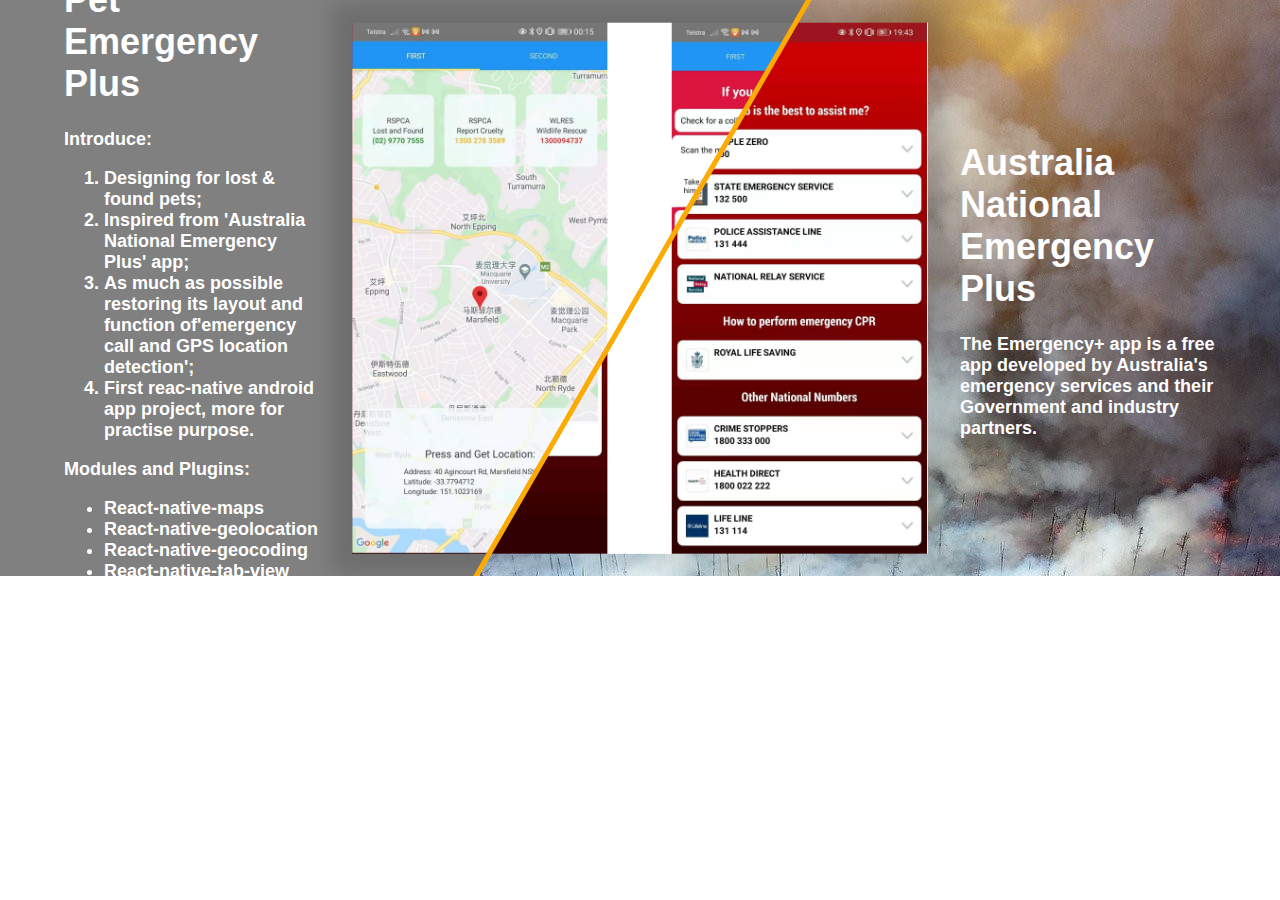
==== index.html @ 4784e4b2 "Add files via upload" ====
<!DOCTYPE html>
<html>
<head>
    
</head>
<body>
    <div class="splitview skewed">
        <div class="panel bottom">
            <div class="content">
                <div class="description">
                    <h1>Australia National Emergency Plus</h1>
                    <p>The Emergency+ app is a free app developed by Australia's emergency services and their Government and industry partners.</p>
                </div>

                <img src="pic/o.jpg" alt="Original">
            </div>
        </div>

        <div class="panel top">
            <div class="content">
                <div class="description">
                    <h1>Pet Emergency Plus</h1>
                    <p>Introduce:
                        <ol>
                            <li>Designing for lost & found pets;</li>
                            <li>Inspired from 'Australia National Emergency Plus' app;</li>
                            <li>As much as possible restoring its layout and function of'emergency call and GPS location detection';</li>
                            <li>First reac-native android app project, more for practise purpose.</li>
                        </ol>                          
                    </p>
                 
                    <p>Modules and Plugins:
                        <ul>
                            <li>React-native-maps</li>
                            <li>React-native-geolocation</li>            
                            <li>React-native-geocoding</li>
                            <li>React-native-tab-view</li>
                            <li>React-native-collapsible</li>                       
                        </ul>
                    </p>
                </div>

                <img src="pic/p.jpg" alt="Duotone">
            </div>
        </div>

        <div class="handle"></div>
    </div>
	<script src=aa.js></script>
    <link rel="stylesheet" type="text/css" href="aa.css">
		
</body>
</html>
---- aa.css ----
/* Reset. */
* {
    box-sizing: border-box;
}

body {
    margin: 0;
    padding: 0;
    font-size: 100%;
    font-family: Arial, Helvetica, sans-serif;
}

/* Panels. */
.splitview {
    position: relative;
    width: 100%;
    min-height: 45vw;
    overflow: hidden;
}

.panel {
    position: absolute;
    width: 100vw;
    min-height: 45vw;
    overflow: hidden;
}

    .panel .content {
        position: absolute;
        width: 100vw;
        min-height: 45vw;
        color: #FFF;
    }

    .panel .description {
        width: 20%;
        position: absolute;
        top: 50%;
        transform: translateY(-50%);
        text-align: left;
        color:white;
        font-size: large;
        font-weight: bold;
    }

    .panel img {
        box-shadow: 0 0 20px 20px rgba(0, 0, 0, 0.15);
        width: 45%;
        position: absolute;
        top: 50%;
        left: 50%;
        transform: translate(-50%, -50%);
    }


.bottom {
    background-image: url(pic/b.jpg);
    /* background-color:grey; */
    z-index: 1;
}

    .bottom .description {
        right: 5%;
    }

.top {
    /* background-image: url(pic/t.jpg); */
    background-color: grey;
    z-index: 2;
    width: 50vw;
}

    .top .description {
        left: 5%;
    }

/* Handle. */
.handle {
    height: 100%;
    position: absolute;
    display: block;
    background-color: rgb(253, 171, 0);
    width: 5px;
    top: 0;
    left: 50%;
    z-index: 3;
}

/* Skewed. */
.skewed .handle {
    top: 50%;
    transform: rotate(30deg) translateY(-50%);
    height: 200%;
    -webkit-transform-origin: top;
    -moz-transform-origin: top;
    transform-origin: top;
}

.skewed .top {
    transform: skew(-30deg);
    margin-left: -1000px;
    width: calc(50vw + 1000px);
}

.skewed .top .content {
    transform: skew(30deg);
    margin-left: 1000px;
}

/* Responsive. */
@media (max-width: 900px) {
    body {
        font-size: 75%;
    }
}
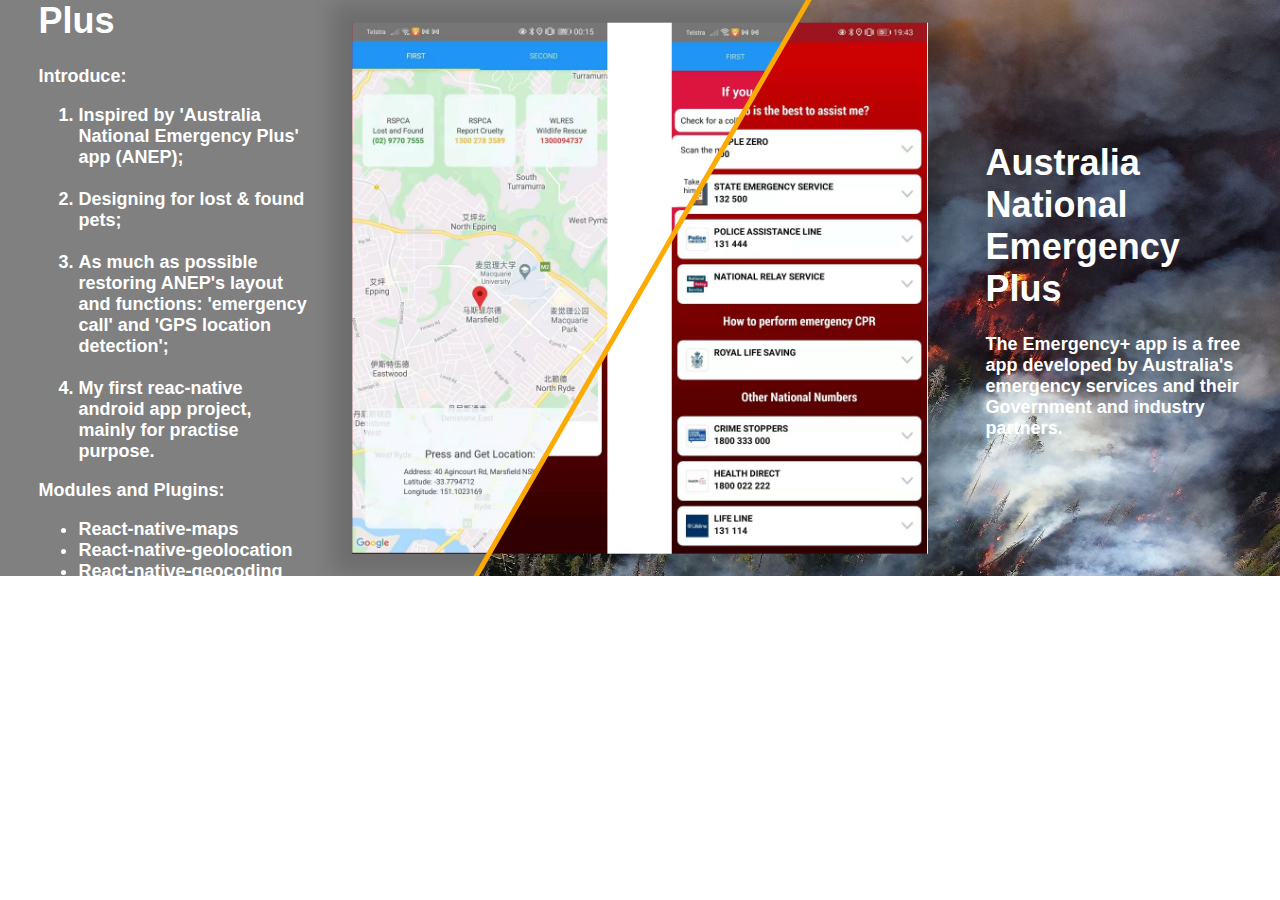
==== commit 0c6e9dca: "Add files via upload" ====
--- a/index.html
+++ b/index.html
@@ -22,10 +22,11 @@
                     <h1>Pet Emergency Plus</h1>
                     <p>Introduce:
                         <ol>
-                            <li>Designing for lost & found pets;</li>
-                            <li>Inspired from 'Australia National Emergency Plus' app;</li>
-                            <li>As much as possible restoring its layout and function of'emergency call and GPS location detection';</li>
-                            <li>First reac-native android app project, more for practise purpose.</li>
+                            
+                            <li>Inspired by 'Australia National Emergency Plus' app (ANEP);</li><br>
+                            <li>Designing for lost & found pets;</li><br>
+                            <li>As much as possible restoring ANEP's layout and functions: 'emergency call' and 'GPS location detection';</li><br>
+                            <li>My first reac-native android app project, mainly for practise purpose.</li>
                         </ol>                          
                     </p>
                  
--- a/aa.css
+++ b/aa.css
@@ -33,13 +33,13 @@
     }
 
     .panel .description {
-        width: 20%;
+        width: 21%;
         position: absolute;
         top: 50%;
         transform: translateY(-50%);
         text-align: left;
         color:white;
-        font-size: large;
+        font-size: 2vh;
         font-weight: bold;
     }
 
@@ -57,10 +57,11 @@
     background-image: url(pic/b.jpg);
     /* background-color:grey; */
     z-index: 1;
+    background-size:100% 100%;
 }
 
     .bottom .description {
-        right: 5%;
+        right: 2%;
     }
 
 .top {
@@ -71,7 +72,7 @@
 }
 
     .top .description {
-        left: 5%;
+        left: 3%;
     }
 
 /* Handle. */
@@ -108,8 +109,21 @@
 }
 
 /* Responsive. */
+
+@media (max-width: 1800px) {
+    body {
+        font-size: 85%;
+    }
+}
+
+@media (max-width: 1400px) {
+    body {
+        font-size: 70%;
+    }
+}
+
 @media (max-width: 900px) {
     body {
-        font-size: 75%;
+        font-size: 50%;
     }
 }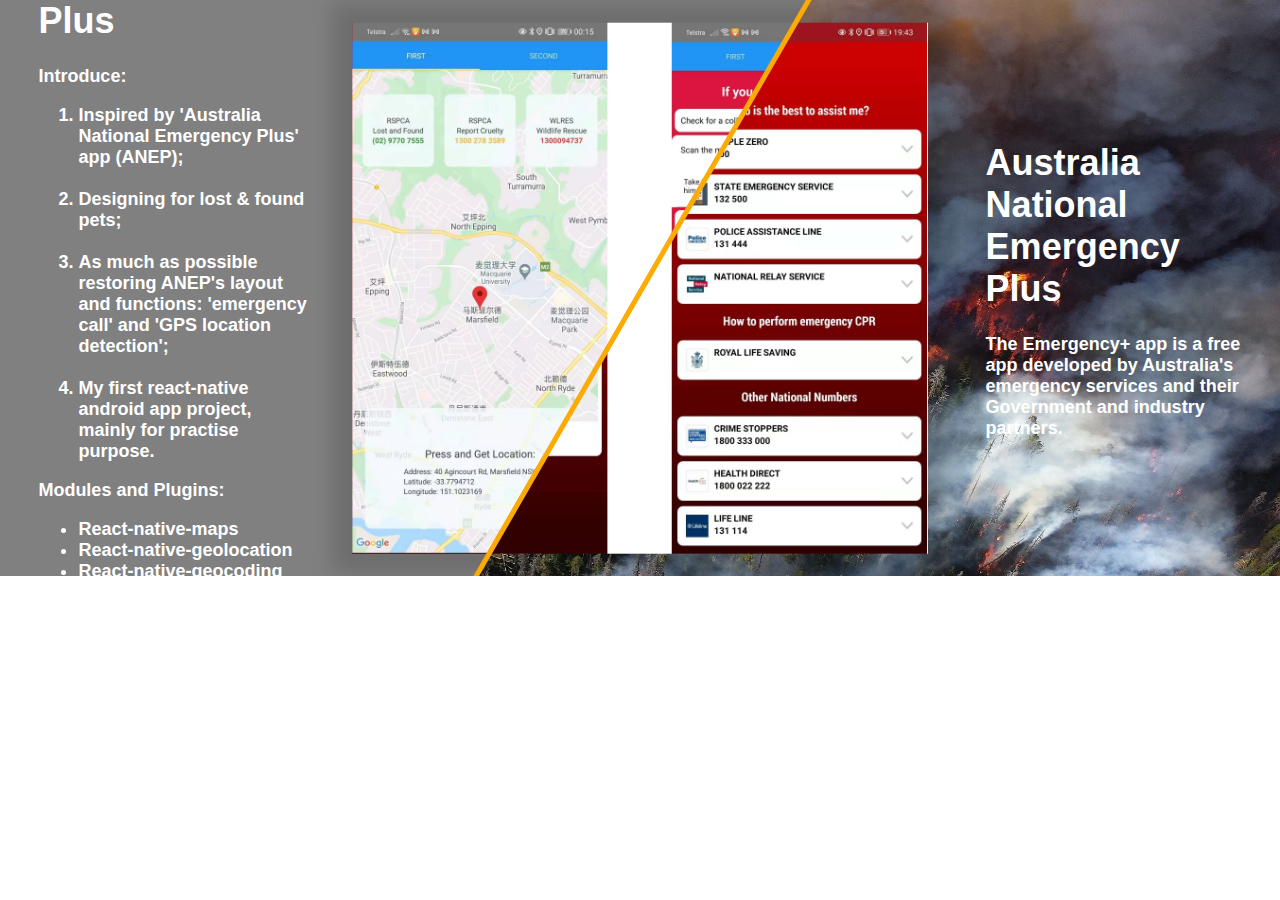
==== commit dd6446ae: "Update index.html" ====
--- a/index.html
+++ b/index.html
@@ -26,7 +26,7 @@
                             <li>Inspired by 'Australia National Emergency Plus' app (ANEP);</li><br>
                             <li>Designing for lost & found pets;</li><br>
                             <li>As much as possible restoring ANEP's layout and functions: 'emergency call' and 'GPS location detection';</li><br>
-                            <li>My first reac-native android app project, mainly for practise purpose.</li>
+                            <li>My first react-native android app project, mainly for practise purpose.</li>
                         </ol>                          
                     </p>
                  
